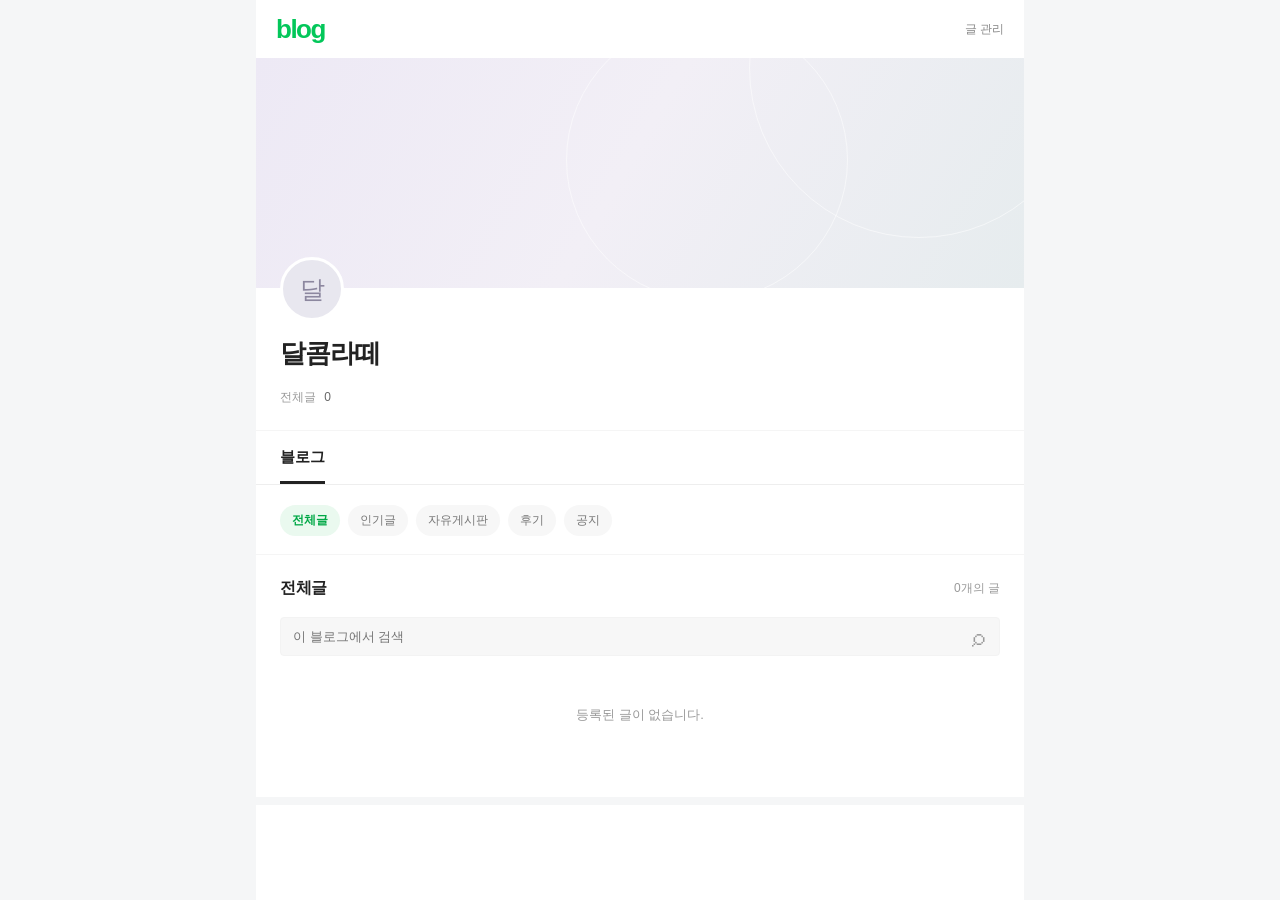
==== index.html @ 9d795797 "Update index.html" ====
<!doctype html><html lang="ko"><head><meta charset="utf-8"><meta name="viewport" content="width=device-width,initial-scale=1"><title>달콤라떼</title><meta name="description" content=""><meta property="og:title" content="달콤라떼"><meta property="og:description" content=""><link rel="stylesheet" href="css/home.css"></head>
<body><a href="#main" class="home-skip">본문 바로가기</a><div class="mobile-blog">
<header class="site-header"><a class="blog-service" href="index.html">blog</a><a class="editor-entry" href="editor.html" aria-label="글 관리">글 관리</a></header>
<section class="profile-cover" aria-label="블로그 커버"><img id="heroImage" alt="블로그 커버 이미지" hidden><div class="cover-decoration" aria-hidden="true"></div></section>
<section class="blog-profile"><div class="profile-avatar" aria-hidden="true">기</div><h1 data-site-name>달콤라떼</h1><p class="profile-post-count">전체글 <span id="postCount">0</span></p></section>
<nav class="profile-navigation" aria-label="블로그 메뉴"><a href="index.html" aria-current="page">블로그</a></nav>
<main id="main"><nav class="home-tabs" id="homeTabs" aria-label="게시판 메뉴"></nav>
<section class="home-section notice-section" id="noticeSection" hidden><div class="section-heading"><h2>공지사항</h2><a href="board.html?board=%EA%B3%B5%EC%A7%80">더보기</a></div><div id="noticePosts"></div></section>
<section class="home-section" id="featuredSection" hidden><div class="section-heading"><h2>인기글</h2><a href="board.html?board=%EC%9D%B8%EA%B8%B0%EA%B8%80">더보기</a></div><p class="section-description">선정한 글을 모아봅니다.</p><div id="featuredPosts" class="featured-grid"></div></section>
<section class="home-section" id="latest"><div class="section-heading"><h2 id="listTitle">전체글</h2><span class="result-count" id="resultCount"></span></div><form class="home-search" id="searchForm" role="search"><label class="sr-only" for="searchInput">글 검색</label><input id="searchInput" type="search" placeholder="이 블로그에서 검색"><button type="submit" aria-label="검색">⌕</button></form><div id="latestPosts"></div><button class="load-more" id="loadMore" type="button" hidden>더 보기</button></section>
<section class="keyword-section" id="keywords"><h2>키워드</h2><div class="tag-cloud" id="tagCloud"></div></section></main>
</div><script src="content.js"></script><script src="blog-data.js?v=20261118-profile"></script><script src="js/core.js"></script><script src="js/blog-core.js?v=20261117-slug"></script><script src="js/home.js?v=20261118-profile"></script></body></html>
---- css/home.css ----
/* 모바일 블로그의 공개 색상 체계·간격을 참고한 독립 스타일입니다. */
:root{--ink:#222;--muted:#888;--green:#03c75a;--line:#eee}*{box-sizing:border-box}html{scroll-behavior:smooth}body{margin:0;background:#f5f6f7;color:var(--ink);font-family:-apple-system,BlinkMacSystemFont,"Apple SD Gothic Neo","Malgun Gothic",sans-serif;-webkit-font-smoothing:antialiased}a{color:inherit;text-decoration:none}button,input{font:inherit}button{cursor:pointer}.mobile-blog{max-width:768px;margin:auto;background:#fff;min-height:100vh}.site-header{height:58px;display:flex;align-items:center;padding:0 20px;gap:14px;background:#fff}.blog-service{color:var(--green);font-size:26px;letter-spacing:-1.5px;font-weight:800}.header-blog-name{font-size:14px;font-weight:600;overflow:hidden;white-space:nowrap;text-overflow:ellipsis}.editor-entry{font-size:12px;color:#888;margin-left:auto;white-space:nowrap}.profile-cover{height:230px;position:relative;overflow:hidden;background:linear-gradient(120deg,#ede9f5,#f2eff6 48%,#e6ecee)}.profile-cover img{width:100%;height:100%;object-fit:cover;position:relative;z-index:1}.cover-decoration{position:absolute;width:340px;height:340px;border:1px solid #ffffff85;border-radius:50%;top:-160px;right:-65px}.cover-decoration:after{content:'';position:absolute;width:280px;height:280px;border:1px solid #ffffff85;border-radius:50%;top:120px;right:240px}.blog-profile{position:relative;padding:47px 24px 24px}.profile-avatar{position:absolute;top:-31px;width:64px;height:64px;background:#e8e7ef;border:3px solid white;border-radius:50%;display:grid;place-items:center;color:#8c879f;font-size:25px;font-weight:500;z-index:2}.blog-profile h1{font-size:26px;font-weight:700;letter-spacing:-1px;margin:0 0 12px;line-height:1.4}.profile-owner{font-size:13px;font-weight:600;margin:0 0 11px}.blog-profile #profileDescription{font-size:14px;color:#777;line-height:1.8;margin:0;white-space:pre-line}.profile-post-count{font-size:12px;color:#999;margin:18px 0 0}.profile-post-count span{color:#666;margin-left:5px}.profile-navigation{display:flex;gap:30px;border-top:1px solid #f5f5f5;border-bottom:1px solid var(--line);padding:0 24px;height:55px;align-items:stretch}.profile-navigation a{font-size:15px;display:flex;align-items:center;position:relative}.profile-navigation a[aria-current]{font-weight:700}.profile-navigation a[aria-current]:after{content:'';height:3px;position:absolute;left:0;right:0;bottom:0;background:#222}.home-tabs{display:flex;gap:8px;overflow:auto;white-space:nowrap;padding:20px 24px 18px;border-bottom:1px solid #f5f5f5;scrollbar-width:none}.home-tabs a{font-size:12px;padding:7px 12px;background:#f7f7f7;border-radius:20px;color:#777}.home-tabs a[aria-current]{background:#eaf9ef;color:#00a846;font-weight:700}.home-section{padding:23px 24px;border-bottom:8px solid #f5f6f7}.section-heading{display:flex;align-items:center;justify-content:space-between;margin:0 0 18px;gap:12px}.section-heading h2{font-size:16px;font-weight:700;margin:0;letter-spacing:-.4px}.section-heading>a,.result-count{font-size:12px;color:#999}.section-description{font-size:12px;color:#999;margin:-10px 0 18px}.home-search{display:flex;background:#f7f7f7;border:1px solid #f3f3f3;border-radius:4px;margin-bottom:6px}.home-search input{flex:1;min-width:0;background:transparent;border:0;padding:11px 12px;font-size:13px}.home-search button{border:0;background:transparent;padding:0 14px;font-size:25px;color:#999}.latest-row{display:grid;grid-template-columns:minmax(0,1fr) 110px;gap:20px;align-items:center;padding:25px 0;border-bottom:1px solid #f2f2f2}.latest-row:last-child{border-bottom:0}.latest-row img{display:block;width:110px;height:110px;object-fit:cover;border-radius:2px;background:#f4f4f4}.latest-row h3,.story-card h3{font-size:18px;font-weight:500;line-height:1.5;margin:6px 0 9px;letter-spacing:-.6px}.latest-row p,.story-card p{font-size:14px;line-height:1.65;color:#888;margin:0;display:-webkit-box;-webkit-line-clamp:2;-webkit-box-orient:vertical;overflow:hidden}.story-category{font-size:11px;color:#999}.story-meta{display:block;font-size:11px;color:#aaa;margin-top:13px}.featured-grid{display:grid;grid-template-columns:repeat(2,minmax(0,1fr));gap:18px}.story-card img{width:100%;aspect-ratio:1.35;object-fit:cover;background:#f7f7f7;border-radius:2px}.story-card .story-category{display:block;margin-top:10px}.notice-row{display:flex;align-items:center;gap:10px;font-size:14px;padding:12px 0}.notice-row .badge{font-size:11px;color:var(--green);border:1px solid #b9eecb;padding:2px 5px}.notice-row strong{font-size:14px;font-weight:500}.keyword-section{padding:28px 24px}.keyword-section h2{font-size:15px;margin:0 0 15px}.tag-cloud{display:flex;flex-wrap:wrap;gap:10px}.tag-cloud button{background:transparent;color:#888;border:0;font-size:13px;padding:3px 0}.empty-state{text-align:center;padding:34px 12px;font-size:13px;color:#999;line-height:1.8}.load-more{width:100%;padding:12px;border:1px solid #eee;background:white;font-size:13px;color:#888}.site-footer{text-align:center;padding:24px;color:#aaa;font-size:11px;background:#f7f8f9}.site-footer a{color:#999}.site-footer p{margin:8px 0 0}.sr-only,.home-skip{position:absolute;width:1px;height:1px;overflow:hidden;clip:rect(0,0,0,0)}.home-skip:focus{width:auto;height:auto;clip:auto;background:#fff;padding:12px;z-index:10}:focus-visible{outline:2px solid var(--green);outline-offset:3px}[hidden]{display:none!important}
@media(max-width:480px){.site-header{padding:0 20px;height:53px}.profile-cover{height:190px}.blog-profile{padding:45px 22px 23px}.blog-profile h1{font-size:24px}.home-tabs,.home-section,.keyword-section{padding-left:22px;padding-right:22px}.latest-row{grid-template-columns:minmax(0,1fr) 92px;gap:16px}.latest-row img{width:92px;height:92px}.latest-row h3{font-size:17px}.latest-row p{font-size:13px}.profile-navigation{padding:0 22px}.story-card h3{font-size:16px}}
@media(prefers-reduced-motion:reduce){html{scroll-behavior:auto}}
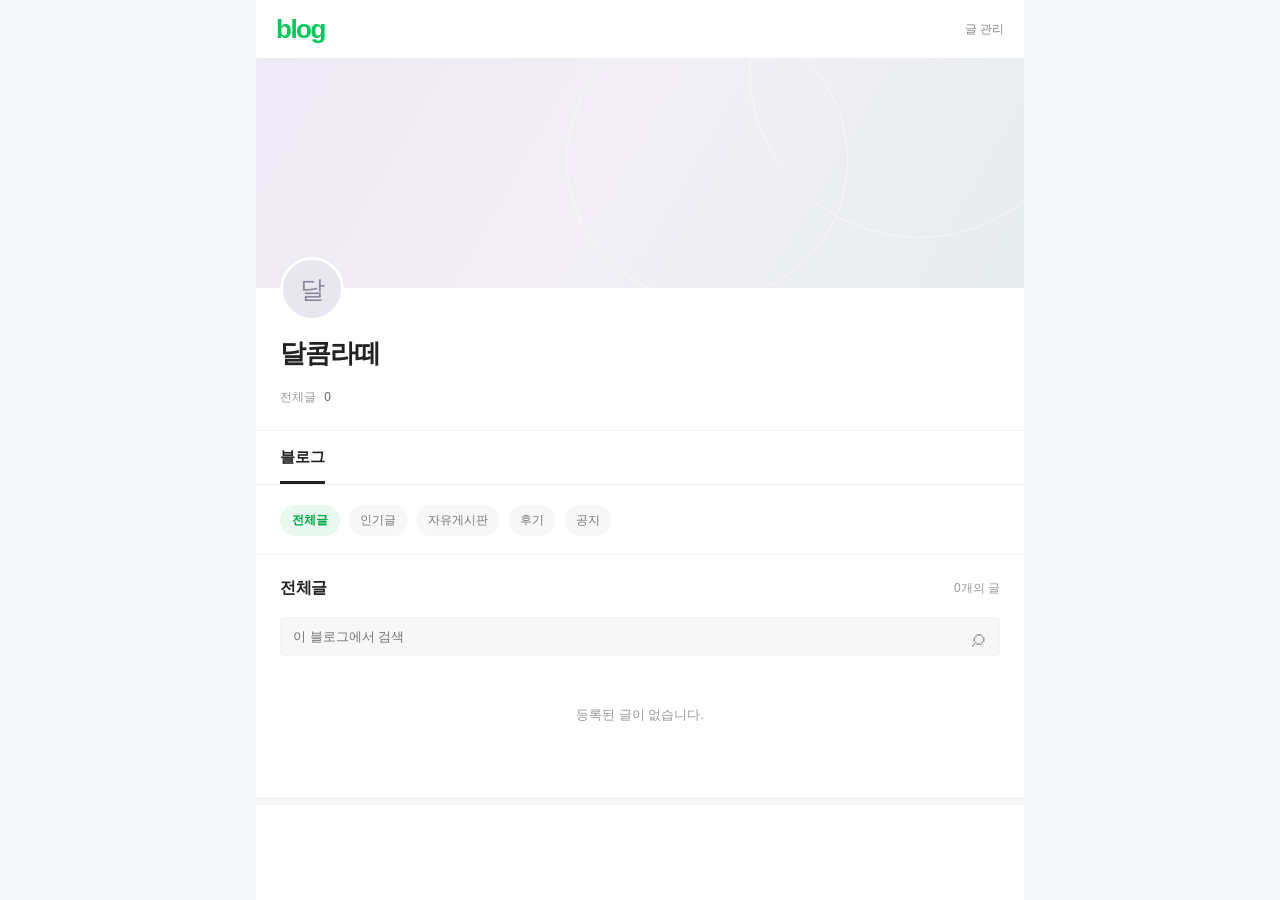
==== commit 1eb71460: "Remove obsolete editor code, temporary migrations and Windows thumbnail cache" ====
--- a/index.html
+++ b/index.html
@@ -9,4 +9,4 @@
 <section class="home-section" id="featuredSection" hidden><div class="section-heading"><h2>인기글</h2><a href="board.html?board=%EC%9D%B8%EA%B8%B0%EA%B8%80">더보기</a></div><p class="section-description">선정한 글을 모아봅니다.</p><div id="featuredPosts" class="featured-grid"></div></section>
 <section class="home-section" id="latest"><div class="section-heading"><h2 id="listTitle">전체글</h2><span class="result-count" id="resultCount"></span></div><form class="home-search" id="searchForm" role="search"><label class="sr-only" for="searchInput">글 검색</label><input id="searchInput" type="search" placeholder="이 블로그에서 검색"><button type="submit" aria-label="검색">⌕</button></form><div id="latestPosts"></div><button class="load-more" id="loadMore" type="button" hidden>더 보기</button></section>
 <section class="keyword-section" id="keywords"><h2>키워드</h2><div class="tag-cloud" id="tagCloud"></div></section></main>
-</div><script src="content.js"></script><script src="blog-data.js?v=20261118-profile"></script><script src="js/core.js"></script><script src="js/blog-core.js?v=20261117-slug"></script><script src="js/home.js?v=20261118-profile"></script></body></html>
+</div><script src="blog-data.js?v=20261118-clean"></script><script src="js/core.js"></script><script src="js/blog-core.js?v=20261118-clean"></script><script src="js/home.js?v=20261118-profile"></script></body></html>
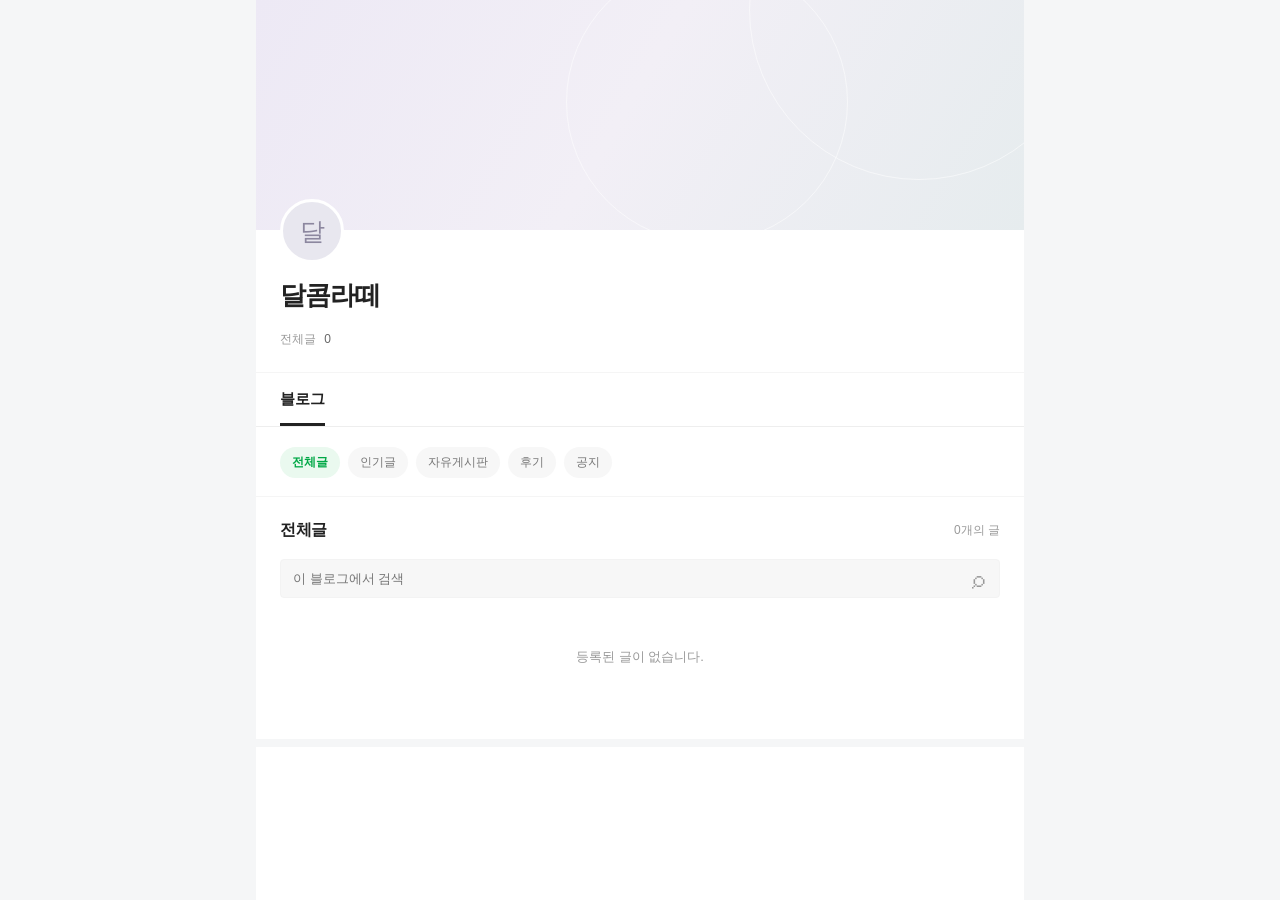
==== commit 3704b501: "Update index.html" ====
--- a/index.html
+++ b/index.html
@@ -1,6 +1,5 @@
 <!doctype html><html lang="ko"><head><meta charset="utf-8"><meta name="viewport" content="width=device-width,initial-scale=1"><title>달콤라떼</title><meta name="description" content=""><meta property="og:title" content="달콤라떼"><meta property="og:description" content=""><link rel="stylesheet" href="css/home.css"></head>
 <body><a href="#main" class="home-skip">본문 바로가기</a><div class="mobile-blog">
-<header class="site-header"><a class="blog-service" href="index.html">blog</a><a class="editor-entry" href="editor.html" aria-label="글 관리">글 관리</a></header>
 <section class="profile-cover" aria-label="블로그 커버"><img id="heroImage" alt="블로그 커버 이미지" hidden><div class="cover-decoration" aria-hidden="true"></div></section>
 <section class="blog-profile"><div class="profile-avatar" aria-hidden="true">기</div><h1 data-site-name>달콤라떼</h1><p class="profile-post-count">전체글 <span id="postCount">0</span></p></section>
 <nav class="profile-navigation" aria-label="블로그 메뉴"><a href="index.html" aria-current="page">블로그</a></nav>
@@ -9,4 +8,4 @@
 <section class="home-section" id="featuredSection" hidden><div class="section-heading"><h2>인기글</h2><a href="board.html?board=%EC%9D%B8%EA%B8%B0%EA%B8%80">더보기</a></div><p class="section-description">선정한 글을 모아봅니다.</p><div id="featuredPosts" class="featured-grid"></div></section>
 <section class="home-section" id="latest"><div class="section-heading"><h2 id="listTitle">전체글</h2><span class="result-count" id="resultCount"></span></div><form class="home-search" id="searchForm" role="search"><label class="sr-only" for="searchInput">글 검색</label><input id="searchInput" type="search" placeholder="이 블로그에서 검색"><button type="submit" aria-label="검색">⌕</button></form><div id="latestPosts"></div><button class="load-more" id="loadMore" type="button" hidden>더 보기</button></section>
 <section class="keyword-section" id="keywords"><h2>키워드</h2><div class="tag-cloud" id="tagCloud"></div></section></main>
-</div><script src="blog-data.js?v=20261118-clean"></script><script src="js/core.js"></script><script src="js/blog-core.js?v=20261118-clean"></script><script src="js/home.js?v=20261118-profile"></script></body></html>
+</div><script src="blog-data.js?v=20261118-unlisted"></script><script src="js/core.js"></script><script src="js/blog-core.js?v=20261118-clean"></script><script src="js/home.js?v=20261118-unlisted"></script></body></html>
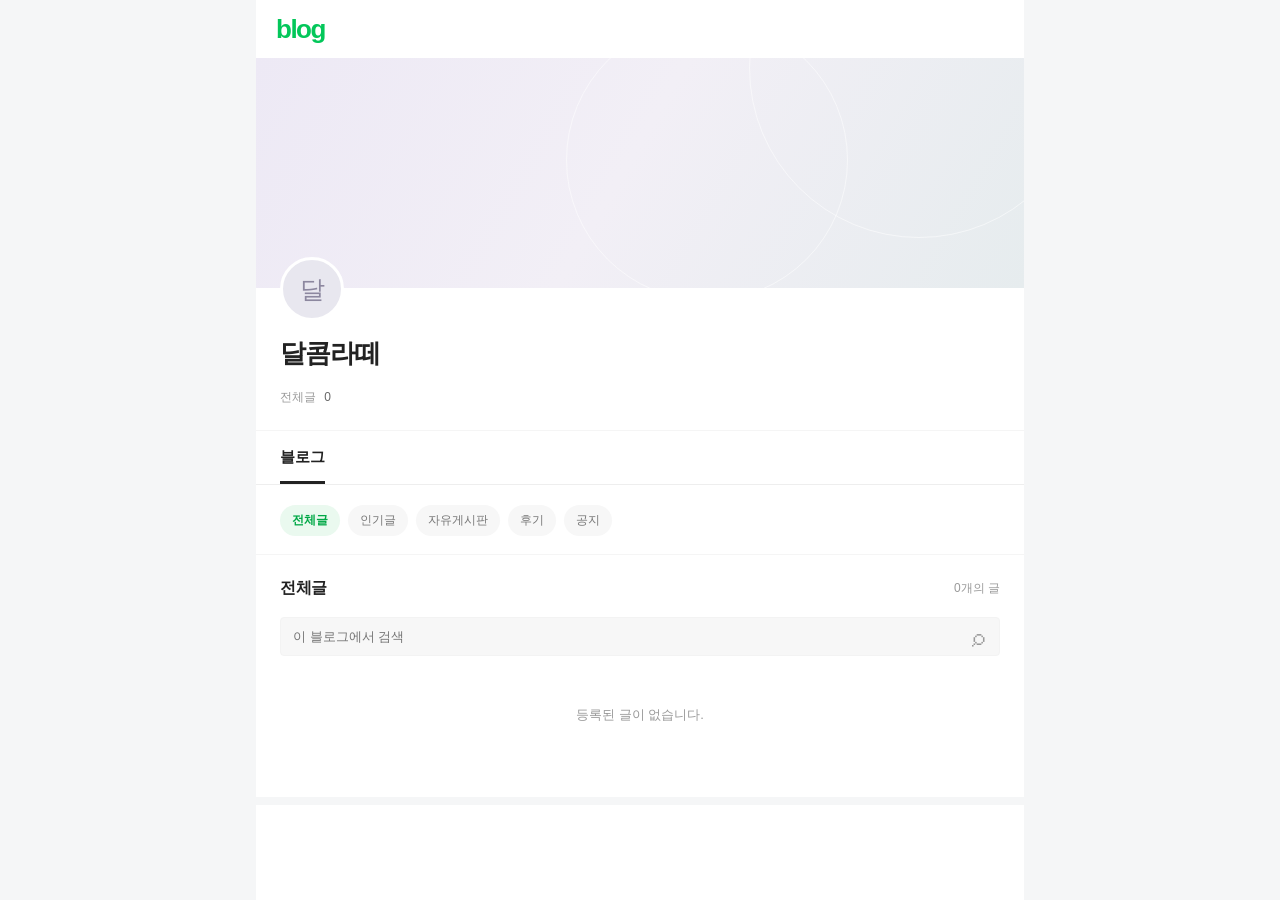
==== commit b4b95b69: "Update index.html" ====
--- a/index.html
+++ b/index.html
@@ -1,5 +1,6 @@
 <!doctype html><html lang="ko"><head><meta charset="utf-8"><meta name="viewport" content="width=device-width,initial-scale=1"><title>달콤라떼</title><meta name="description" content=""><meta property="og:title" content="달콤라떼"><meta property="og:description" content=""><link rel="stylesheet" href="css/home.css"></head>
 <body><a href="#main" class="home-skip">본문 바로가기</a><div class="mobile-blog">
+<header class="site-header"><a class="blog-service" href="index.html">blog</a></header>
 <section class="profile-cover" aria-label="블로그 커버"><img id="heroImage" alt="블로그 커버 이미지" hidden><div class="cover-decoration" aria-hidden="true"></div></section>
 <section class="blog-profile"><div class="profile-avatar" aria-hidden="true">기</div><h1 data-site-name>달콤라떼</h1><p class="profile-post-count">전체글 <span id="postCount">0</span></p></section>
 <nav class="profile-navigation" aria-label="블로그 메뉴"><a href="index.html" aria-current="page">블로그</a></nav>
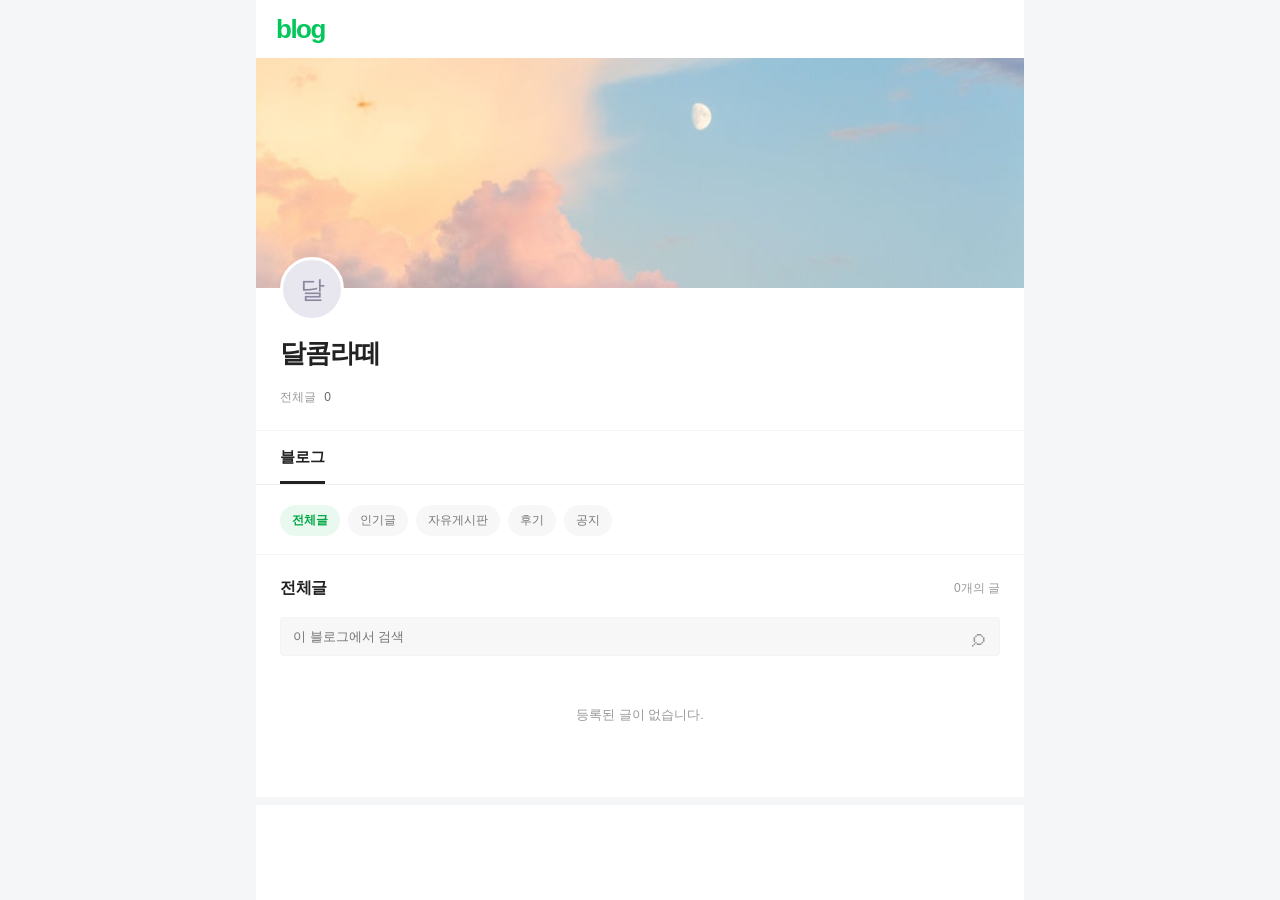
==== commit 2a058800: "Set uploaded photo as blog profile cover" ====
--- a/index.html
+++ b/index.html
@@ -9,4 +9,4 @@
 <section class="home-section" id="featuredSection" hidden><div class="section-heading"><h2>인기글</h2><a href="board.html?board=%EC%9D%B8%EA%B8%B0%EA%B8%80">더보기</a></div><p class="section-description">선정한 글을 모아봅니다.</p><div id="featuredPosts" class="featured-grid"></div></section>
 <section class="home-section" id="latest"><div class="section-heading"><h2 id="listTitle">전체글</h2><span class="result-count" id="resultCount"></span></div><form class="home-search" id="searchForm" role="search"><label class="sr-only" for="searchInput">글 검색</label><input id="searchInput" type="search" placeholder="이 블로그에서 검색"><button type="submit" aria-label="검색">⌕</button></form><div id="latestPosts"></div><button class="load-more" id="loadMore" type="button" hidden>더 보기</button></section>
 <section class="keyword-section" id="keywords"><h2>키워드</h2><div class="tag-cloud" id="tagCloud"></div></section></main>
-</div><script src="blog-data.js?v=20261118-unlisted"></script><script src="js/core.js"></script><script src="js/blog-core.js?v=20261118-clean"></script><script src="js/home.js?v=20261118-unlisted"></script></body></html>
+</div><script src="blog-data.js?v=20261118-cover"></script><script src="js/core.js"></script><script src="js/blog-core.js?v=20261118-clean"></script><script src="js/home.js?v=20261118-navigation"></script></body></html>
